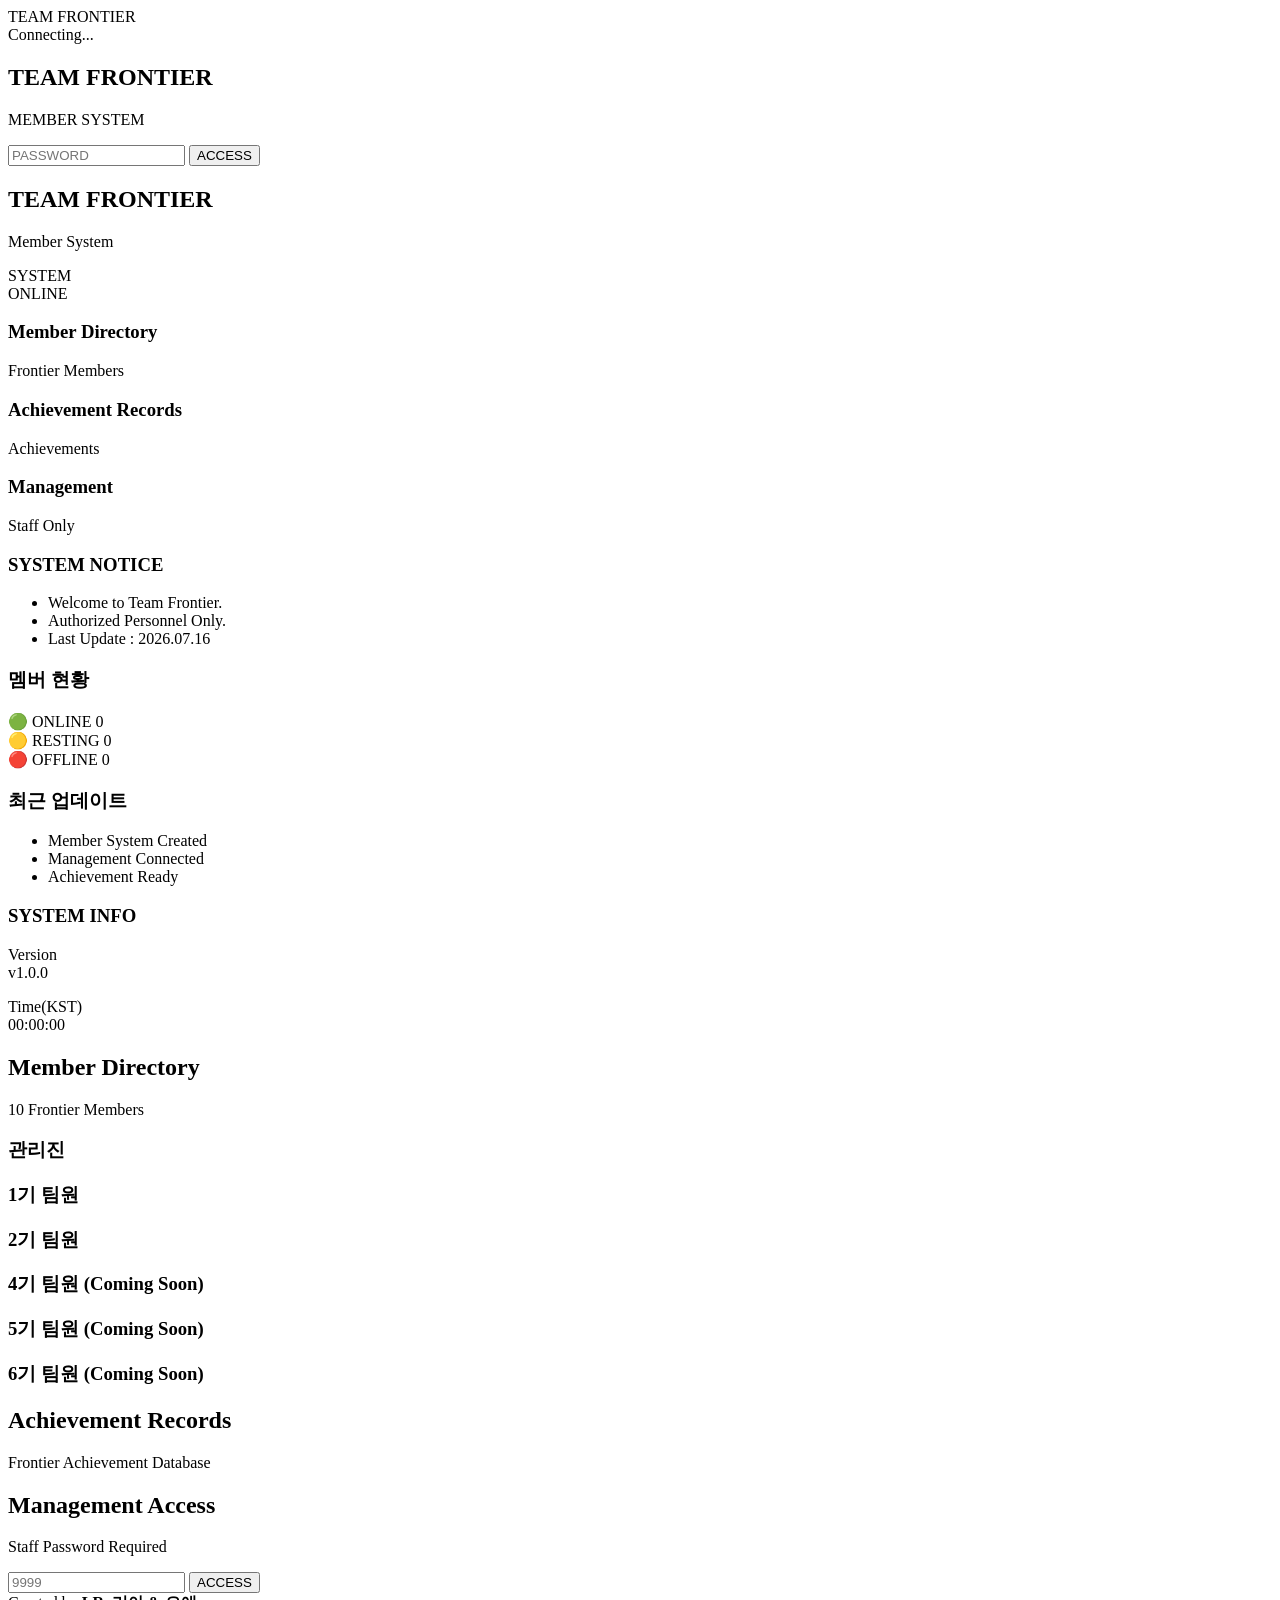
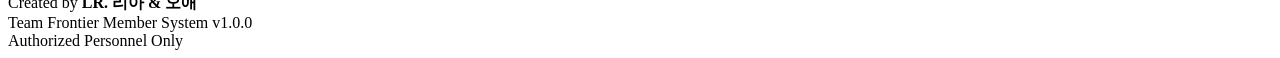
==== index.html @ acf3f75d "Create index.html" ====
<!DOCTYPE html>
<html lang="ko">

<head>

<meta charset="UTF-8">
<meta name="viewport" content="width=device-width, initial-scale=1.0">

<title>Team Frontier Member System</title>

<link rel="stylesheet" href="style.css">

<link rel="preconnect" href="https://fonts.googleapis.com">
<link rel="preconnect" href="https://fonts.gstatic.com" crossorigin>

<link href="https://fonts.googleapis.com/css2?family=Press+Start+2P&display=swap" rel="stylesheet">

</head>

<body>

<!-- =========================
LOADING
========================= -->

<div id="loading">

<div class="loadingLogo">
TEAM FRONTIER
</div>

<div id="loadingText">
Connecting...
</div>

</div>

<!-- =========================
LOGIN
========================= -->

<section id="loginPage">

<div class="loginBox">

<h1>TEAM FRONTIER</h1>

<p class="subTitle">
MEMBER SYSTEM
</p>

<input
type="password"
id="password"
placeholder="PASSWORD"
maxlength="20"
autocomplete="off">

<button id="loginBtn">
ACCESS
</button>

<div id="loginMessage"></div>

</div>

</section>

<!-- =========================
MAIN
========================= -->

<section id="mainPage">

<header>

<div>

<h2>
TEAM FRONTIER
</h2>

<p>
Member System
</p>

</div>

<div class="systemStatus">

<div>SYSTEM</div>

<span class="onlineLed"></span>

ONLINE

</div>

</header>

<!-- =========================
DASHBOARD
========================= -->

<div class="dashboard">

<div class="menuBox" id="memberBtn">

<h3>
Member Directory
</h3>

<p>
Frontier Members
</p>

</div>

<div class="menuBox" id="achievementBtn">

<h3>
Achievement Records
</h3>

<p>
Achievements
</p>

</div>

<div class="menuBox" id="managementBtn">

<h3>
Management
</h3>

<p>
Staff Only
</p>

</div>

</div>

<!-- =========================
SYSTEM
========================= -->

<div class="infoWrap">

<div class="infoBox">

<h3>
SYSTEM NOTICE
</h3>

<ul>

<li>Welcome to Team Frontier.</li>

<li>Authorized Personnel Only.</li>

<li>Last Update : 2026.07.16</li>

</ul>

</div>

<div class="infoBox">

<h3>
멤버 현황
</h3>

<div class="counter">

<div>

🟢 ONLINE

<span id="onlineCount">
0
</span>

</div>

<div>

🟡 RESTING

<span id="restingCount">
0
</span>

</div>

<div>

🔴 OFFLINE

<span id="offlineCount">
0
</span>

</div>

</div>

</div>

<div class="infoBox">

<h3>
최근 업데이트
</h3>

<ul>

<li>Member System Created</li>

<li>Management Connected</li>

<li>Achievement Ready</li>

</ul>

</div>

<div class="infoBox">

<h3>
SYSTEM INFO
</h3>

<p>

Version
<br>

v1.0.0

</p>

<p>

Time(KST)

<br>

<span id="clock">
00:00:00
</span>

</p>

</div>

</div>

<!-- =========================
MEMBER DIRECTORY
========================= -->

<section id="memberSection">

<h2>
Member Directory
</h2>

<p class="sectionDesc">

10 Frontier Members

</p>

<div class="memberGroup">

<h3>
관리진
</h3>

<div id="staffContainer" class="memberContainer">

</div>

<div class="memberGroup">

<h3>

1기 팀원

</h3>

<div id="generation1" class="memberContainer">

</div>

</div>

<div class="memberGroup">

<h3>

2기 팀원

</h3>

<div id="generation2" class="memberContainer">

</div>

</div>

<div class="memberGroup">

<h3>

4기 팀원 (Coming Soon)

</h3>

<div id="generation4" class="memberContainer">

</div>

</div>

<div class="memberGroup">

<h3>

5기 팀원 (Coming Soon)

</h3>

<div id="generation5" class="memberContainer">

</div>

</div>

<div class="memberGroup">

<h3>

6기 팀원 (Coming Soon)

</h3>

<div id="generation6" class="memberContainer">

</div>

</div>

</section>

<!-- =========================
ACHIEVEMENT
========================= -->

<section id="achievementSection">

<h2>

Achievement Records

</h2>

<p class="sectionDesc">

Frontier Achievement Database

</p>

<div id="achievementContainer">

</div>

</section>

<!-- =========================
MANAGEMENT
========================= -->

<section id="managementPopup">

<div class="popupBox">

<h2>

Management Access

</h2>

<p>

Staff Password Required

</p>

<input

type="password"

id="adminPassword"

placeholder="9999"

autocomplete="off">

<button id="adminBtn">

ACCESS

</button>

<div id="adminMessage">

</div>

</div>

</section>

<footer>

<div>

Created by

<strong>

LR. 리아 & 오애

</strong>

</div>

<div>

Team Frontier Member System

v1.0.0

</div>

<div>

Authorized Personnel Only

</div>

</footer>

</section>

<script src="script.js"></script>

</body>

</html>
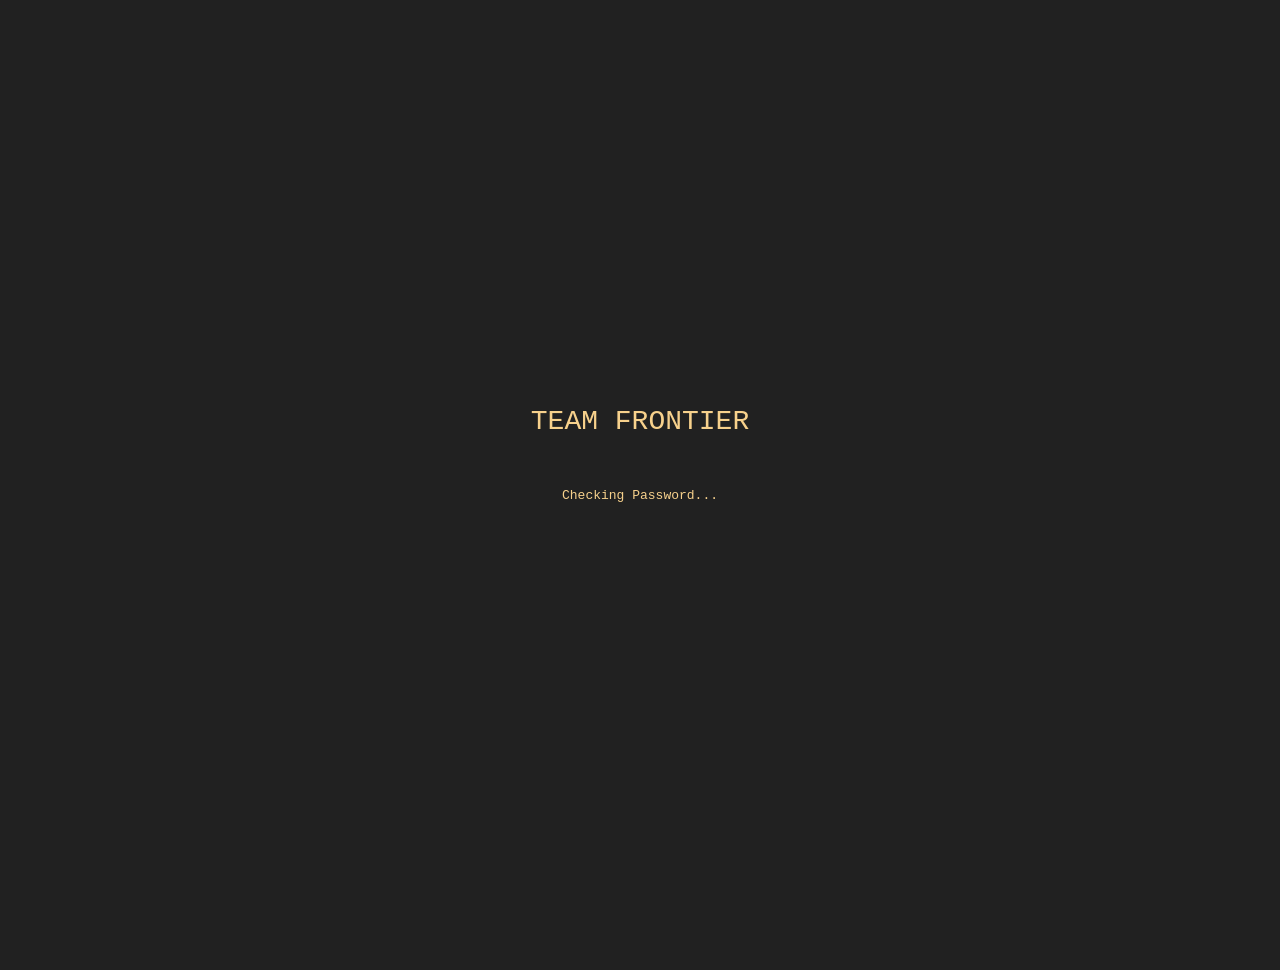
==== commit 8d7705aa: "Update index.html" ====
--- a/index.html
+++ b/index.html
@@ -283,6 +283,8 @@
 
 </div>
 
+</div>
+
 <div class="memberGroup">
 
 <h3>
--- a/style.css
+++ b/style.css
@@ -0,0 +1,943 @@
+/* =========================
+RESET
+========================= */
+
+*{
+
+margin:0;
+
+padding:0;
+
+box-sizing:border-box;
+
+}
+
+html{
+
+scroll-behavior:smooth;
+
+}
+
+body{
+
+background:#212121;
+
+color:#f7d18c;
+
+font-family:'Press Start 2P', monospace;
+
+overflow-x:hidden;
+
+}
+
+/* =========================
+SCROLL
+========================= */
+
+::-webkit-scrollbar{
+
+width:8px;
+
+}
+
+::-webkit-scrollbar-track{
+
+background:#212121;
+
+}
+
+::-webkit-scrollbar-thumb{
+
+background:#f7d18c;
+
+}
+
+/* =========================
+BACKGROUND
+========================= */
+
+body::before{
+
+content:"";
+
+position:fixed;
+
+top:0;
+
+left:0;
+
+width:100%;
+
+height:100%;
+
+background-image:
+
+linear-gradient(rgba(255,255,255,.05) 1px, transparent 1px),
+
+linear-gradient(90deg, rgba(255,255,255,.05) 1px, transparent 1px);
+
+background-size:40px 40px;
+
+pointer-events:none;
+
+z-index:-2;
+
+}
+
+/* =========================
+LOADING
+========================= */
+
+#loading{
+
+position:fixed;
+
+top:0;
+
+left:0;
+
+width:100%;
+
+height:100%;
+
+background:#212121;
+
+display:flex;
+
+flex-direction:column;
+
+justify-content:center;
+
+align-items:center;
+
+z-index:9999;
+
+}
+
+.loadingLogo{
+
+font-size:28px;
+
+margin-bottom:40px;
+
+text-align:center;
+
+line-height:1.8;
+
+}
+
+#loadingText{
+
+font-size:13px;
+
+}
+
+/* =========================
+LOGIN
+========================= */
+
+#loginPage{
+
+width:100%;
+
+height:100vh;
+
+display:flex;
+
+justify-content:center;
+
+align-items:center;
+
+padding:20px;
+
+}
+
+.loginBox{
+
+width:100%;
+
+max-width:520px;
+
+border:2px solid #ffffff;
+
+background:#212121;
+
+padding:40px;
+
+text-align:center;
+
+}
+
+.loginBox h1{
+
+font-size:22px;
+
+margin-bottom:25px;
+
+line-height:1.7;
+
+}
+
+.subTitle{
+
+font-size:11px;
+
+margin-bottom:40px;
+
+}
+
+#password{
+
+width:100%;
+
+padding:18px;
+
+background:#212121;
+
+border:2px solid #ffffff;
+
+outline:none;
+
+color:#f7d18c;
+
+font-family:inherit;
+
+font-size:11px;
+
+margin-bottom:20px;
+
+}
+
+#password::placeholder{
+
+color:#f7d18c;
+
+}
+
+#loginBtn{
+
+width:100%;
+
+padding:18px;
+
+background:#212121;
+
+border:2px solid #ffffff;
+
+color:#f7d18c;
+
+font-family:inherit;
+
+cursor:pointer;
+
+transition:.25s;
+
+}
+
+#loginBtn:hover{
+
+background:#f7d18c;
+
+color:#212121;
+
+}
+
+#loginMessage{
+
+margin-top:20px;
+
+font-size:10px;
+
+min-height:18px;
+
+}
+
+/* =========================
+MAIN
+========================= */
+
+#mainPage{
+
+display:none;
+
+padding:50px;
+
+}
+
+/* =========================
+HEADER
+========================= */
+
+header{
+
+display:flex;
+
+justify-content:space-between;
+
+align-items:center;
+
+margin-bottom:45px;
+
+gap:20px;
+
+}
+
+header h2{
+
+font-size:24px;
+
+margin-bottom:15px;
+
+line-height:1.5;
+
+}
+
+header p{
+
+font-size:11px;
+
+}
+
+.systemStatus{
+
+display:flex;
+
+align-items:center;
+
+gap:10px;
+
+font-size:11px;
+
+}
+
+.onlineLed{
+
+width:12px;
+
+height:12px;
+
+border-radius:50%;
+
+background:#00ff66;
+
+box-shadow:0 0 10px #00ff66;
+
+}
+
+/* =========================
+DASHBOARD
+========================= */
+
+.dashboard{
+
+display:grid;
+
+grid-template-columns:repeat(3,1fr);
+
+gap:20px;
+
+margin-bottom:35px;
+
+}
+
+.menuBox{
+
+border:2px solid #ffffff;
+
+background:#212121;
+
+padding:35px 20px;
+
+cursor:pointer;
+
+transition:.25s;
+
+}
+
+.menuBox:hover{
+
+background:#f7d18c;
+
+color:#212121;
+
+transform:translateY(-4px);
+
+}
+
+.menuBox h3{
+
+font-size:14px;
+
+margin-bottom:18px;
+
+line-height:1.6;
+
+}
+
+.menuBox p{
+
+font-size:10px;
+
+line-height:1.8;
+
+}
+
+/* =========================
+INFO BOX
+========================= */
+
+.infoWrap{
+
+display:grid;
+
+grid-template-columns:repeat(2,1fr);
+
+gap:20px;
+
+margin-bottom:60px;
+
+}
+
+.infoBox{
+
+border:2px solid #ffffff;
+
+padding:25px;
+
+background:#212121;
+
+min-height:190px;
+
+}
+
+.infoBox h3{
+
+font-size:13px;
+
+margin-bottom:25px;
+
+}
+
+.infoBox ul{
+
+padding-left:18px;
+
+}
+
+.infoBox li{
+
+margin-bottom:14px;
+
+font-size:10px;
+
+line-height:1.8;
+
+}
+
+.counter{
+
+display:flex;
+
+flex-direction:column;
+
+gap:18px;
+
+font-size:11px;
+
+}
+
+.counter div{
+
+display:flex;
+
+justify-content:space-between;
+
+align-items:center;
+
+}
+
+#clock{
+
+display:inline-block;
+
+margin-top:15px;
+
+font-size:12px;
+
+}
+
+/* =========================
+SECTION
+========================= */
+
+section{
+
+margin-bottom:70px;
+
+}
+
+.sectionDesc{
+
+font-size:10px;
+
+margin:15px 0 30px;
+
+opacity:.8;
+
+line-height:1.8;
+
+}
+
+/* =========================
+MEMBER
+========================= */
+
+.memberGroup{
+
+margin-bottom:60px;
+
+}
+
+.memberGroup h3{
+
+font-size:15px;
+
+margin-bottom:25px;
+
+border-left:4px solid #f7d18c;
+
+padding-left:12px;
+
+}
+
+.memberContainer{
+
+display:grid;
+
+grid-template-columns:repeat(auto-fit,minmax(270px,1fr));
+
+gap:20px;
+
+}
+
+.memberCard{
+
+position:relative;
+
+border:2px solid #ffffff;
+
+background:#212121;
+
+padding:20px;
+
+transition:.25s;
+
+cursor:pointer;
+
+}
+
+.memberCard:hover{
+
+transform:translateY(-5px);
+
+border-color:#f7d18c;
+
+}
+
+.staffBadge{
+
+position:absolute;
+
+top:10px;
+
+right:10px;
+
+border:2px solid #ffffff;
+
+padding:5px 8px;
+
+font-size:8px;
+
+background:#212121;
+
+color:#f7d18c;
+
+}
+
+.memberHeader{
+
+display:flex;
+
+align-items:center;
+
+gap:12px;
+
+margin-bottom:18px;
+
+}
+
+.memberHeader img{
+
+width:28px;
+
+height:28px;
+
+object-fit:contain;
+
+}
+
+.memberHeader span{
+
+font-size:12px;
+
+line-height:1.6;
+
+}
+
+.memberInfo{
+
+display:none;
+
+margin-top:20px;
+
+padding-top:20px;
+
+border-top:1px solid rgba(255,255,255,.2);
+
+}
+
+.memberCard.active .memberInfo{
+
+display:block;
+
+}
+
+.memberInfo p{
+
+font-size:10px;
+
+margin-bottom:14px;
+
+line-height:1.8;
+
+word-break:break-word;
+
+}
+
+/* =========================
+ACHIEVEMENT
+========================= */
+
+#achievementSection{
+
+display:none;
+
+}
+
+#achievementContainer{
+
+display:grid;
+
+grid-template-columns:repeat(auto-fit,minmax(250px,1fr));
+
+gap:20px;
+
+}
+
+.achievementCard{
+
+border:2px solid #ffffff;
+
+background:#212121;
+
+padding:22px;
+
+transition:.25s;
+
+}
+
+.achievementCard:hover{
+
+border-color:#f7d18c;
+
+transform:translateY(-4px);
+
+}
+
+.achievementCard h3{
+
+font-size:12px;
+
+margin-bottom:18px;
+
+line-height:1.8;
+
+}
+
+.achievementCard p{
+
+font-size:10px;
+
+line-height:1.8;
+
+}
+
+/* =========================
+POPUP
+========================= */
+
+#managementPopup{
+
+display:none;
+
+position:fixed;
+
+top:0;
+
+left:0;
+
+width:100%;
+
+height:100%;
+
+background:rgba(0,0,0,.8);
+
+justify-content:center;
+
+align-items:center;
+
+padding:20px;
+
+z-index:999;
+
+}
+
+.popupBox{
+
+width:100%;
+
+max-width:420px;
+
+border:2px solid #ffffff;
+
+background:#212121;
+
+padding:35px;
+
+text-align:center;
+
+}
+
+.popupBox h2{
+
+font-size:18px;
+
+margin-bottom:20px;
+
+}
+
+.popupBox p{
+
+font-size:10px;
+
+margin-bottom:25px;
+
+line-height:1.8;
+
+}
+
+#adminPassword{
+
+width:100%;
+
+padding:15px;
+
+background:#212121;
+
+border:2px solid #ffffff;
+
+color:#f7d18c;
+
+font-family:inherit;
+
+font-size:10px;
+
+margin-bottom:18px;
+
+outline:none;
+
+}
+
+#adminPassword::placeholder{
+
+color:#f7d18c;
+
+}
+
+#adminBtn{
+
+width:100%;
+
+padding:15px;
+
+background:#212121;
+
+border:2px solid #ffffff;
+
+color:#f7d18c;
+
+font-family:inherit;
+
+cursor:pointer;
+
+transition:.25s;
+
+}
+
+#adminBtn:hover{
+
+background:#f7d18c;
+
+color:#212121;
+
+}
+
+#adminMessage{
+
+margin-top:18px;
+
+font-size:10px;
+
+min-height:18px;
+
+}
+
+/* =========================
+FOOTER
+========================= */
+
+footer{
+
+margin-top:70px;
+
+padding:30px 0;
+
+border-top:2px solid #ffffff;
+
+display:flex;
+
+justify-content:space-between;
+
+align-items:center;
+
+gap:20px;
+
+flex-wrap:wrap;
+
+font-size:10px;
+
+line-height:2;
+
+}
+
+/* =========================
+RESPONSIVE
+========================= */
+
+@media(max-width:900px){
+
+.dashboard{
+
+grid-template-columns:1fr;
+
+}
+
+.infoWrap{
+
+grid-template-columns:1fr;
+
+}
+
+header{
+
+flex-direction:column;
+
+align-items:flex-start;
+
+}
+
+footer{
+
+flex-direction:column;
+
+align-items:flex-start;
+
+}
+
+}
+
+@media(max-width:600px){
+
+#mainPage{
+
+padding:25px;
+
+}
+
+.loginBox{
+
+padding:25px;
+
+}
+
+.loadingLogo{
+
+font-size:20px;
+
+}
+
+header h2{
+
+font-size:18px;
+
+}
+
+.memberContainer{
+
+grid-template-columns:1fr;
+
+}
+
+#achievementContainer{
+
+grid-template-columns:1fr;
+
+}
+
+.menuBox{
+
+padding:25px 18px;
+
+}
+
+.infoBox{
+
+padding:20px;
+
+}
+
+.memberHeader img{
+
+width:24px;
+
+height:24px;
+
+}
+
+.memberHeader span{
+
+font-size:11px;
+
+}
+
+}
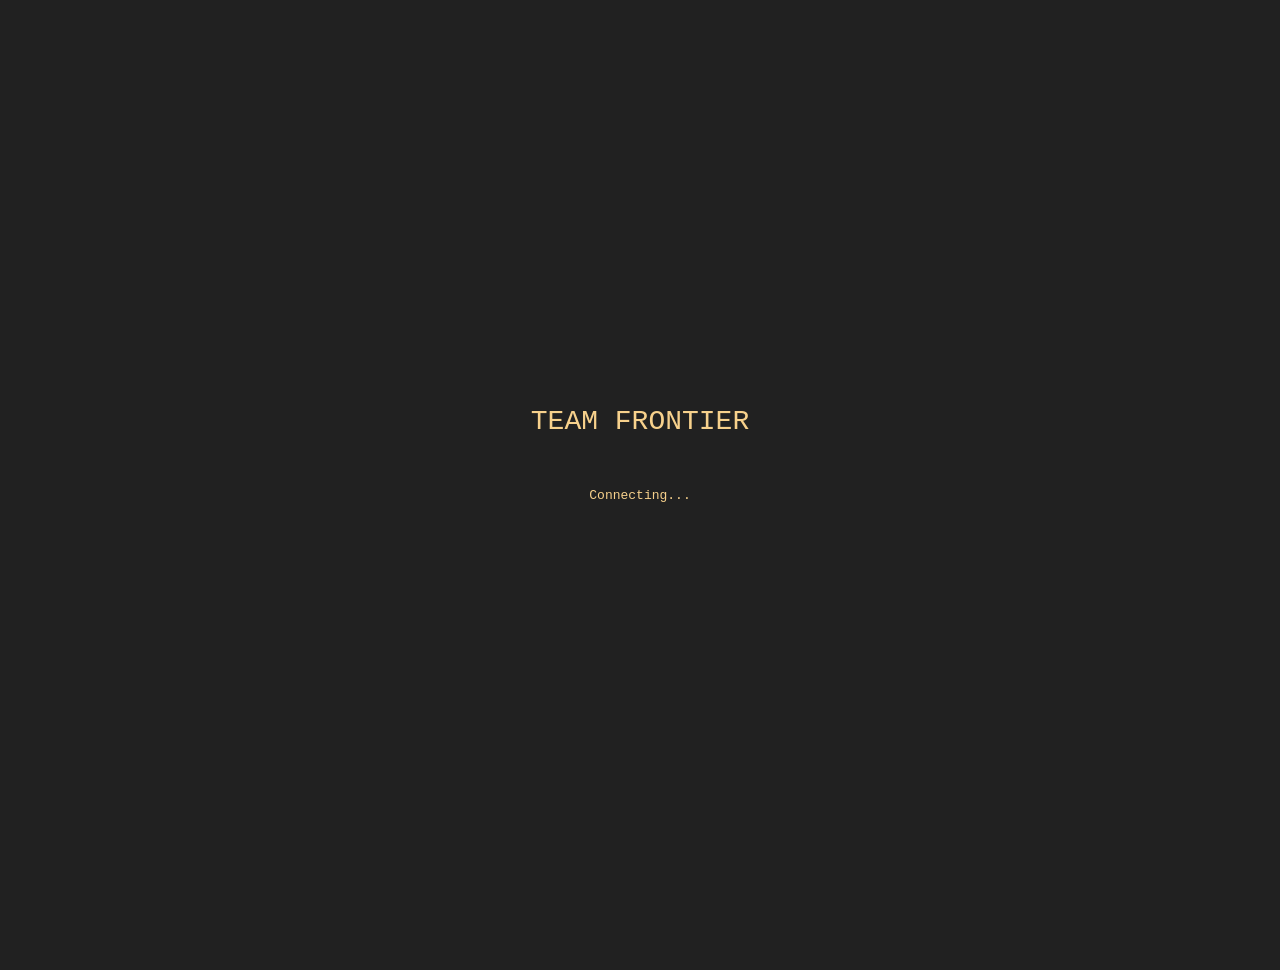
==== commit fc661fb8: "Update index.html" ====
--- a/index.html
+++ b/index.html
@@ -216,11 +216,11 @@
 
 <ul>
 
-<li>Member System Created</li>
-
-<li>Management Connected</li>
-
-<li>Achievement Ready</li>
+<li>시스템 제작</li>
+
+<li>시스템 가동을 시작했습니다.</li>
+
+<li>새로운 개척자 10명의 정보를 입력했습니다.</li>
 
 </ul>
 
@@ -317,6 +317,20 @@
 
 <h3>
 
+3기 팀원 (Coming Soon)
+
+</h3>
+
+<div id="generation3" class="memberContainer">
+
+</div>
+
+</div>
+
+<div class="memberGroup">
+
+<h3>
+
 4기 팀원 (Coming Soon)
 
 </h3>
@@ -327,34 +341,6 @@
 
 </div>
 
-<div class="memberGroup">
-
-<h3>
-
-5기 팀원 (Coming Soon)
-
-</h3>
-
-<div id="generation5" class="memberContainer">
-
-</div>
-
-</div>
-
-<div class="memberGroup">
-
-<h3>
-
-6기 팀원 (Coming Soon)
-
-</h3>
-
-<div id="generation6" class="memberContainer">
-
-</div>
-
-</div>
-
 </section>
 
 <!-- =========================
--- a/style.css
+++ b/style.css
@@ -596,334 +596,349 @@
 
 .memberInfo{
 
+max-height:0;
+
+overflow:hidden;
+
+opacity:0;
+
+margin-top:0;
+
+padding-top:0;
+
+border-top:1px solid rgba(255,255,255,.2);
+
+transition:max-height .35s ease,
+opacity .25s ease,
+margin-top .25s ease,
+padding-top .25s ease;
+
+}
+
+.memberCard.active .memberInfo{
+
+max-height:300px;
+
+opacity:1;
+
+margin-top:20px;
+
+padding-top:20px;
+
+}
+
+.memberInfo p{
+
+font-size:10px;
+
+margin-bottom:14px;
+
+line-height:1.8;
+
+word-break:break-word;
+
+}
+
+/* =========================
+ACHIEVEMENT
+========================= */
+
+#achievementSection{
+
 display:none;
 
-margin-top:20px;
-
-padding-top:20px;
-
-border-top:1px solid rgba(255,255,255,.2);
-
-}
-
-.memberCard.active .memberInfo{
-
-display:block;
-
-}
-
-.memberInfo p{
+}
+
+#achievementContainer{
+
+display:grid;
+
+grid-template-columns:repeat(auto-fit,minmax(250px,1fr));
+
+gap:20px;
+
+}
+
+.achievementCard{
+
+border:2px solid #ffffff;
+
+background:#212121;
+
+padding:22px;
+
+transition:.25s;
+
+}
+
+.achievementCard:hover{
+
+border-color:#f7d18c;
+
+transform:translateY(-4px);
+
+}
+
+.achievementCard h3{
+
+font-size:12px;
+
+margin-bottom:18px;
+
+line-height:1.8;
+
+}
+
+.achievementCard p{
 
 font-size:10px;
 
-margin-bottom:14px;
-
 line-height:1.8;
 
-word-break:break-word;
-
-}
-
-/* =========================
-ACHIEVEMENT
-========================= */
-
-#achievementSection{
+}
+
+/* =========================
+POPUP
+========================= */
+
+#managementPopup{
 
 display:none;
 
+position:fixed;
+
+top:0;
+
+left:0;
+
+width:100%;
+
+height:100%;
+
+background:rgba(0,0,0,.8);
+
+justify-content:center;
+
+align-items:center;
+
+padding:20px;
+
+z-index:999;
+
+}
+
+.popupBox{
+
+width:100%;
+
+max-width:420px;
+
+border:2px solid #ffffff;
+
+background:#212121;
+
+padding:35px;
+
+text-align:center;
+
+}
+
+.popupBox h2{
+
+font-size:18px;
+
+margin-bottom:20px;
+
+}
+
+.popupBox p{
+
+font-size:10px;
+
+margin-bottom:25px;
+
+line-height:1.8;
+
+}
+
+#adminPassword{
+
+width:100%;
+
+padding:15px;
+
+background:#212121;
+
+border:2px solid #ffffff;
+
+color:#f7d18c;
+
+font-family:inherit;
+
+font-size:10px;
+
+margin-bottom:18px;
+
+outline:none;
+
+}
+
+#adminPassword::placeholder{
+
+color:#f7d18c;
+
+}
+
+#adminBtn{
+
+width:100%;
+
+padding:15px;
+
+background:#212121;
+
+border:2px solid #ffffff;
+
+color:#f7d18c;
+
+font-family:inherit;
+
+cursor:pointer;
+
+transition:.25s;
+
+}
+
+#adminBtn:hover{
+
+background:#f7d18c;
+
+color:#212121;
+
+}
+
+#adminMessage{
+
+margin-top:18px;
+
+font-size:10px;
+
+min-height:18px;
+
+}
+
+/* =========================
+FOOTER
+========================= */
+
+footer{
+
+margin-top:70px;
+
+padding:30px 0;
+
+border-top:2px solid #ffffff;
+
+display:flex;
+
+justify-content:space-between;
+
+align-items:center;
+
+gap:20px;
+
+flex-wrap:wrap;
+
+font-size:10px;
+
+line-height:2;
+
+}
+
+/* =========================
+RESPONSIVE
+========================= */
+
+@media(max-width:900px){
+
+.dashboard{
+
+grid-template-columns:1fr;
+
+}
+
+.infoWrap{
+
+grid-template-columns:1fr;
+
+}
+
+header{
+
+flex-direction:column;
+
+align-items:flex-start;
+
+}
+
+footer{
+
+flex-direction:column;
+
+align-items:flex-start;
+
+}
+
+}
+
+@media(max-width:600px){
+
+#mainPage{
+
+padding:25px;
+
+}
+
+.loginBox{
+
+padding:25px;
+
+}
+
+.loadingLogo{
+
+font-size:20px;
+
+}
+
+header h2{
+
+font-size:18px;
+
+}
+
+.memberContainer{
+
+grid-template-columns:1fr;
+
 }
 
 #achievementContainer{
 
-display:grid;
-
-grid-template-columns:repeat(auto-fit,minmax(250px,1fr));
-
-gap:20px;
-
-}
-
-.achievementCard{
-
-border:2px solid #ffffff;
-
-background:#212121;
-
-padding:22px;
-
-transition:.25s;
-
-}
-
-.achievementCard:hover{
-
-border-color:#f7d18c;
-
-transform:translateY(-4px);
-
-}
-
-.achievementCard h3{
-
-font-size:12px;
-
-margin-bottom:18px;
-
-line-height:1.8;
-
-}
-
-.achievementCard p{
-
-font-size:10px;
-
-line-height:1.8;
-
-}
-
-/* =========================
-POPUP
-========================= */
-
-#managementPopup{
-
-display:none;
-
-position:fixed;
-
-top:0;
-
-left:0;
-
-width:100%;
-
-height:100%;
-
-background:rgba(0,0,0,.8);
-
-justify-content:center;
-
-align-items:center;
+grid-template-columns:1fr;
+
+}
+
+.menuBox{
+
+padding:25px 18px;
+
+}
+
+.infoBox{
 
 padding:20px;
 
-z-index:999;
-
-}
-
-.popupBox{
-
-width:100%;
-
-max-width:420px;
-
-border:2px solid #ffffff;
-
-background:#212121;
-
-padding:35px;
-
-text-align:center;
-
-}
-
-.popupBox h2{
-
-font-size:18px;
-
-margin-bottom:20px;
-
-}
-
-.popupBox p{
-
-font-size:10px;
-
-margin-bottom:25px;
-
-line-height:1.8;
-
-}
-
-#adminPassword{
-
-width:100%;
-
-padding:15px;
-
-background:#212121;
-
-border:2px solid #ffffff;
-
-color:#f7d18c;
-
-font-family:inherit;
-
-font-size:10px;
-
-margin-bottom:18px;
-
-outline:none;
-
-}
-
-#adminPassword::placeholder{
-
-color:#f7d18c;
-
-}
-
-#adminBtn{
-
-width:100%;
-
-padding:15px;
-
-background:#212121;
-
-border:2px solid #ffffff;
-
-color:#f7d18c;
-
-font-family:inherit;
-
-cursor:pointer;
-
-transition:.25s;
-
-}
-
-#adminBtn:hover{
-
-background:#f7d18c;
-
-color:#212121;
-
-}
-
-#adminMessage{
-
-margin-top:18px;
-
-font-size:10px;
-
-min-height:18px;
-
-}
-
-/* =========================
-FOOTER
-========================= */
-
-footer{
-
-margin-top:70px;
-
-padding:30px 0;
-
-border-top:2px solid #ffffff;
-
-display:flex;
-
-justify-content:space-between;
-
-align-items:center;
-
-gap:20px;
-
-flex-wrap:wrap;
-
-font-size:10px;
-
-line-height:2;
-
-}
-
-/* =========================
-RESPONSIVE
-========================= */
-
-@media(max-width:900px){
-
-.dashboard{
-
-grid-template-columns:1fr;
-
-}
-
-.infoWrap{
-
-grid-template-columns:1fr;
-
-}
-
-header{
-
-flex-direction:column;
-
-align-items:flex-start;
-
-}
-
-footer{
-
-flex-direction:column;
-
-align-items:flex-start;
-
-}
-
-}
-
-@media(max-width:600px){
-
-#mainPage{
-
-padding:25px;
-
-}
-
-.loginBox{
-
-padding:25px;
-
-}
-
-.loadingLogo{
-
-font-size:20px;
-
-}
-
-header h2{
-
-font-size:18px;
-
-}
-
-.memberContainer{
-
-grid-template-columns:1fr;
-
-}
-
-#achievementContainer{
-
-grid-template-columns:1fr;
-
-}
-
-.menuBox{
-
-padding:25px 18px;
-
-}
-
-.infoBox{
-
-padding:20px;
-
 }
 
 .memberHeader img{
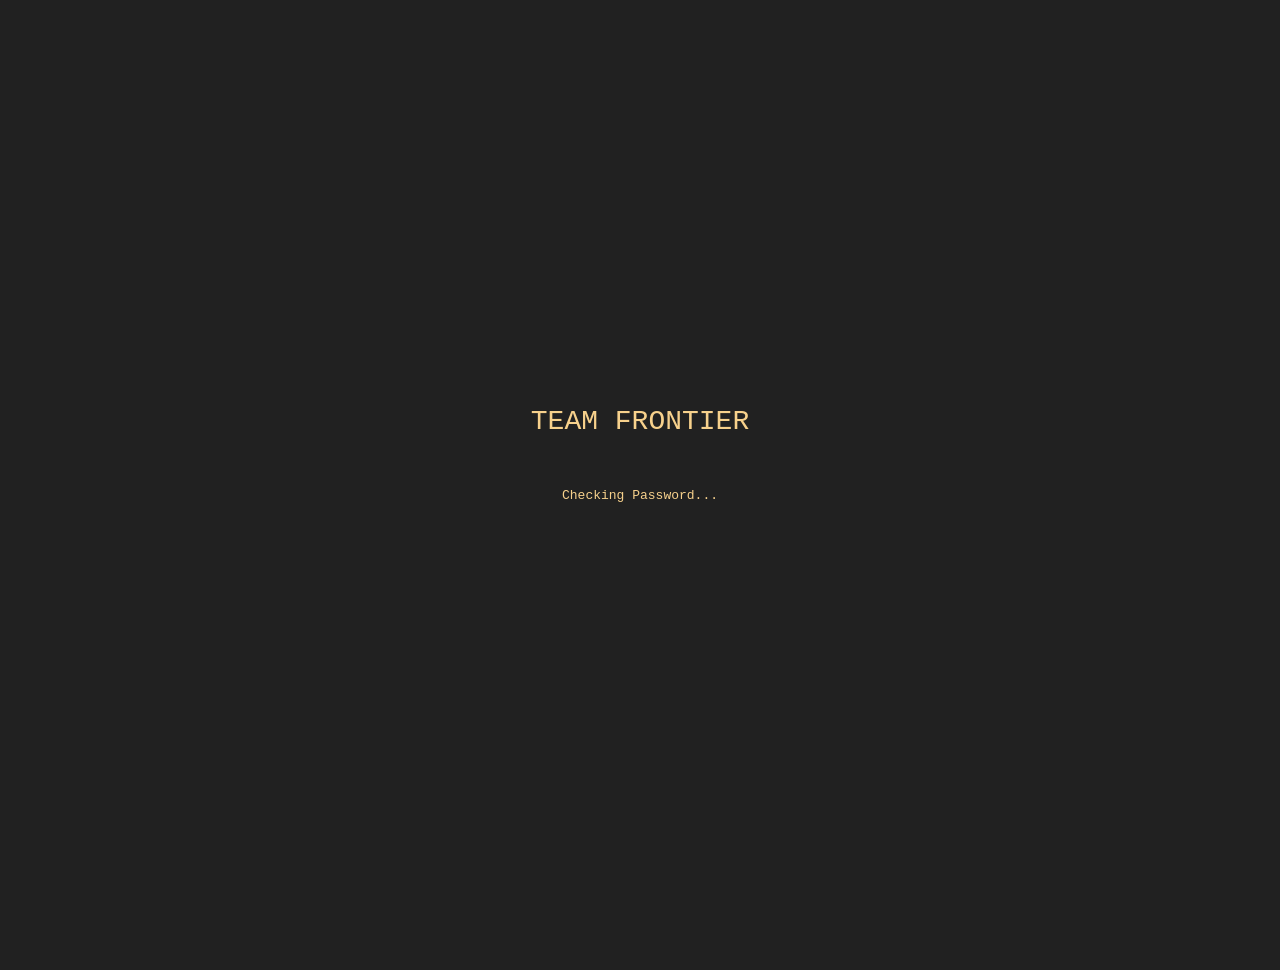
==== commit 21356206: "Update index.html" ====
--- a/index.html
+++ b/index.html
@@ -393,7 +393,7 @@
 
 id="adminPassword"
 
-placeholder="9999"
+placeholder="ENTER PASSWORD"
 
 autocomplete="off">
 
--- a/style.css
+++ b/style.css
@@ -617,7 +617,7 @@
 
 .memberCard.active .memberInfo{
 
-max-height:300px;
+max-height:1000px;
 
 opacity:1;
 
@@ -639,6 +639,18 @@
 
 }
 
+.memberAchievement{
+
+font-size:8px;
+
+line-height:1.8;
+
+margin-top:10px;
+
+opacity:0.8;
+
+}
+
 /* =========================
 ACHIEVEMENT
 ========================= */
